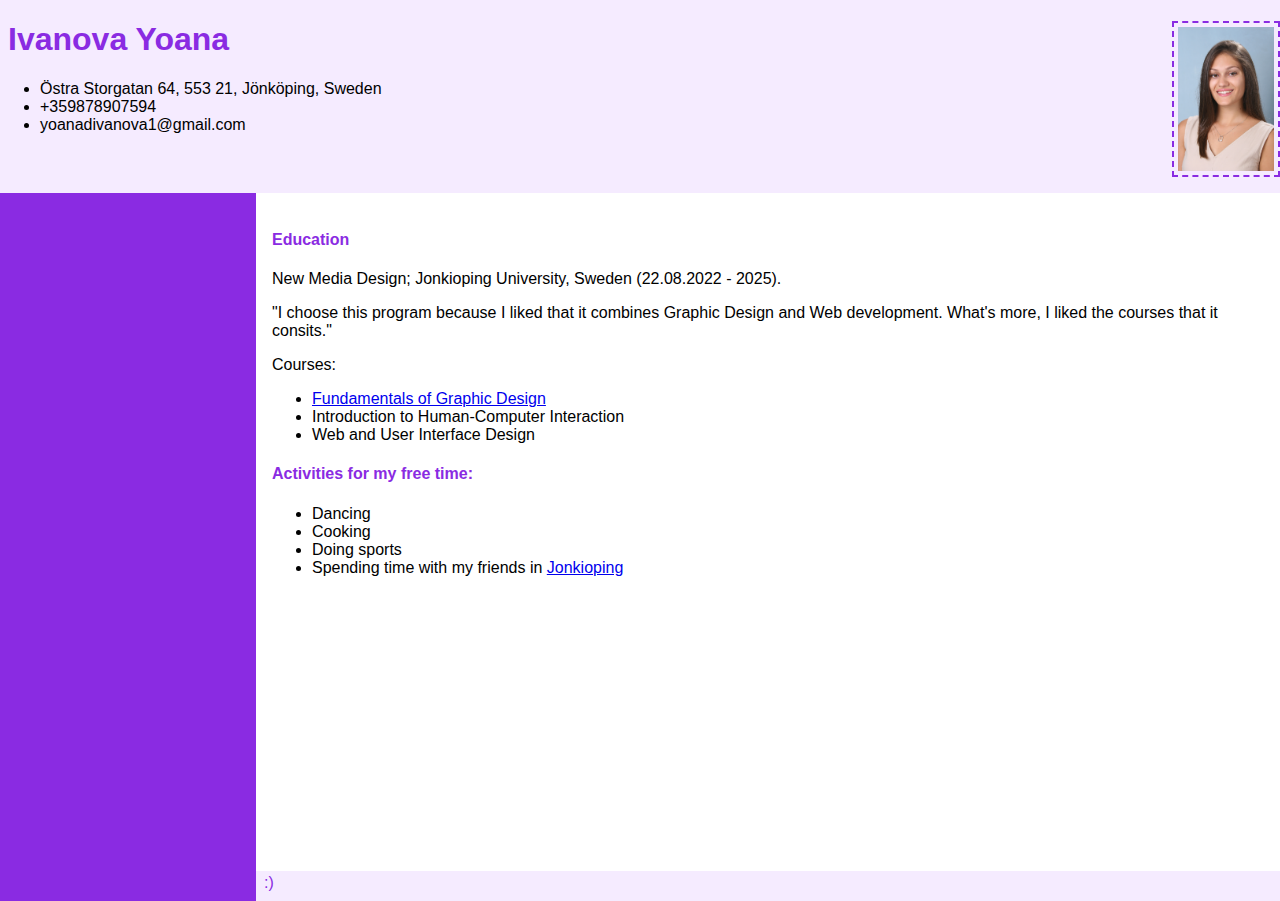
==== Portfolio/index.html @ 6d37110e "Add files via upload" ====
<!DOCTYPE html>
<html lang="en">
  <head>
    <meta charset="UTF-8" />
    <meta http-equiv="X-UA-Compatible" content="IE=edge" />
    <meta name="viewport" content="width=device-width, initial-scale=1.0" />
    <link rel="stylesheet" href="style.css" />
    <title>Portfolio</title>
  </head>
  <body>
    <main class="container">
        <header>
        <div class="header"><img class="profile-img"
          src="cv.jpg"
          alt="profile picture"
          />
          <h1 class="text">Ivanova Yoana</h1>
          <ul>
            <li>Östra Storgatan 64, 553 21, Jönköping, Sweden</li>
            <li>+359878907594</li>
            <li>yoanadivanova1@gmail.com</li>
          </ul>
        </header>
        </div>
        <div class="color"></div>
        <img class="home" src="/homee.jpg" alt="">
        <img class="phone" src="/phone.jpg" alt="">
        <img class="mail" src="/mail.jpg" alt="">
        <div class="content">
          <h4>Education</h4>
          <p> New Media Design; Jonkioping University, Sweden (22.08.2022 - 2025).</p>
          
          <p>"I choose this program because I liked that it combines Graphic Design and Web development. What's more, I liked the courses that it consits."</p>
        <p>Courses:</p>
          <ul>
            <li class="hover"><a href="/fgd/index.html">Fundamentals of Graphic Design</a></li>
            <li class="hover">Introduction to Human-Computer Interaction</li>
            <li class="hover">Web and User Interface Design</li>
          </ul>
          <h4>Activities for my free time:</h4></p>
          <ul>
            <li>Dancing</li>
            <li>Cooking</li>
            <li>Doing sports</li>
            <li>Spending time with my friends in <a href="/jonkopiong/jkpg.html">Jonkioping</a></li>
          </ul>
      </div>
        <div class="footer">
          <article class="margin">:)</article>
        </div>
          
      </main>
  </body>
</html>
---- Portfolio/style.css ----
html,
body {
  margin: 0px;
}
* {
  font-family: "Gill Sans", "Gill Sans MT", Calibri, "Trebuchet MS", sans-serif;
}
.container {
  display: grid;
  grid-template-columns: 1fr 4fr;
  grid-template-rows: 2fr 7fr 30px;
  grid-template-areas:
    "header header"
    ". content"
    "footer footer";
}

header {
  background-color: rgba(229, 204, 255, 0.4);
  grid-area: header;
  grid-column: 1/3;
}

.content {
  grid-area: content;
  grid-row: 2;
  grid-column: 2;
  margin: 1rem;
}

.footer {
  background-color: rgba(229, 204, 255, 0.4);
  grid-area: footer;
  grid-column: 2;
}

.color {
  background-color: blueviolet;
  grid-column: 1/2;
  grid-row: 2/4;
}

.text {
  margin-left: 0.5rem;
}

.home {
  width: 20px;
  float: left;
  position: absolute;
  margin-top: 4.9rem;
  margin-left: 0.7rem;
}

.phone {
  width: 20px;
  float: left;
  position: absolute;
  margin-top: 6.2rem;
  margin-left: 0.7rem;
}

.mail {
  width: 20px;
  float: left;
  position: absolute;
  margin-top: 7.45rem;
  margin-left: 0.7rem;
}

.profile-img {
  width: 96px;
  float: right;
  margin-bottom: 1rem;
  border: 2px;
  border-color: blueviolet;
  border-style: dashed;
  padding: 4px;
}

li :hover {
  font-weight: bolder;
}

.footer {
  color: blueviolet;
}

.margin {
  margin-left: 0.5rem;
  margin-top: 0.2rem;
  color: blueviolet;
}

h1,
h2,
h3,
h4,
h5 {
  color: blueviolet;
}

.hover:hover {
  font-weight: bold;
}

@media screen and (max-width: 500px) {
  .container {
    display: grid;
    grid-template-columns: 1fr;
    grid-template-rows: 0.5fr 2fr 30px;
    grid-template-areas:
      "header"
      "content"
      "footer";
  }

  header {
    grid-area: header;
  }

  .home {
    display: none;
  }

  .phone {
    display: none;
  }

  .mail {
    display: none;
  }

  .content {
    grid-area: content;
    text-align: left;
  }

  .color {
    display: none;
  }

  .footer {
    grid-area: footer;
  }
}
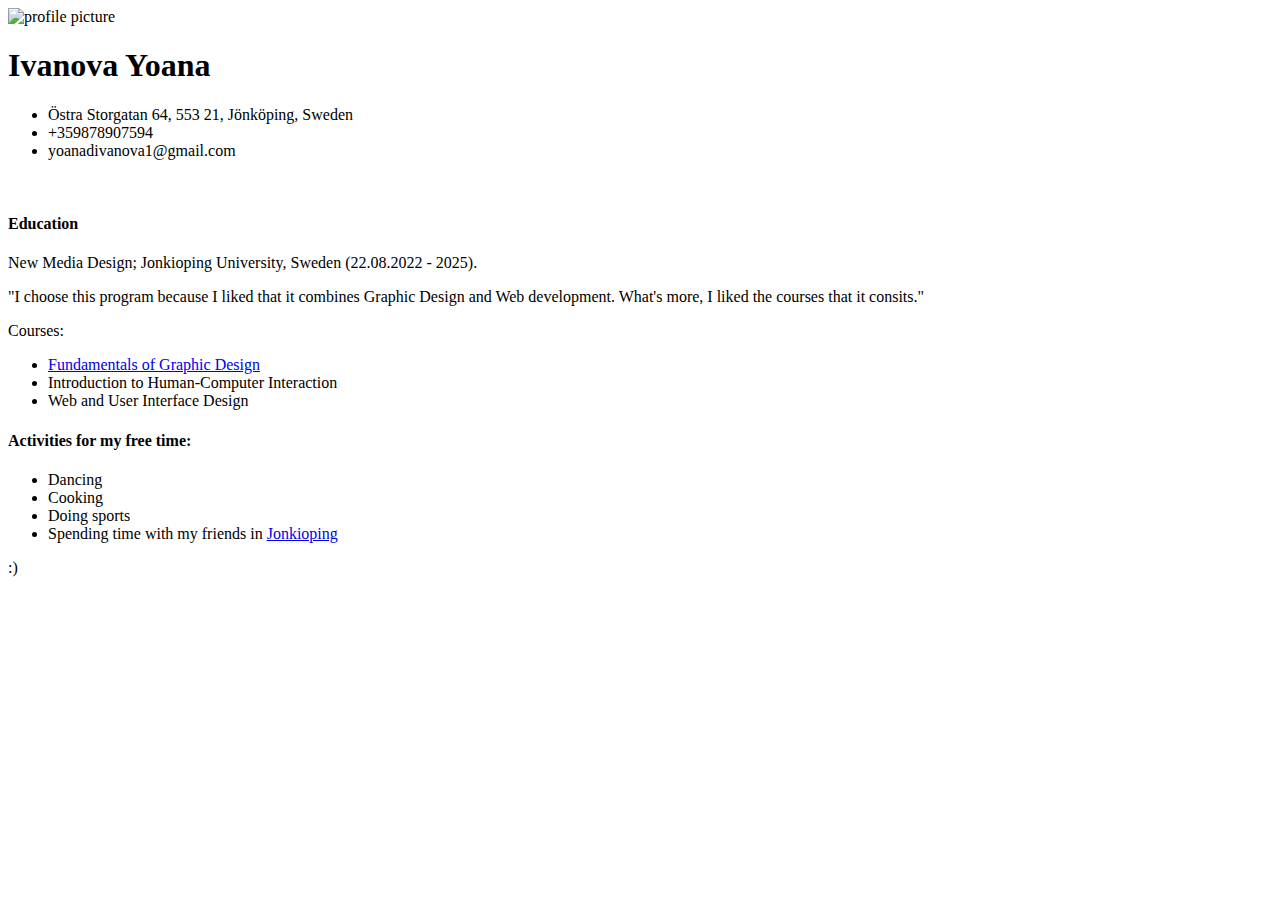
==== commit 2449c299: "Update index.html" ====
--- a/Portfolio/index.html
+++ b/Portfolio/index.html
@@ -1,54 +1,54 @@
-<!DOCTYPE html>
-<html lang="en">
-  <head>
-    <meta charset="UTF-8" />
-    <meta http-equiv="X-UA-Compatible" content="IE=edge" />
-    <meta name="viewport" content="width=device-width, initial-scale=1.0" />
-    <link rel="stylesheet" href="style.css" />
-    <title>Portfolio</title>
-  </head>
-  <body>
-    <main class="container">
-        <header>
-        <div class="header"><img class="profile-img"
-          src="cv.jpg"
-          alt="profile picture"
-          />
-          <h1 class="text">Ivanova Yoana</h1>
-          <ul>
-            <li>Östra Storgatan 64, 553 21, Jönköping, Sweden</li>
-            <li>+359878907594</li>
-            <li>yoanadivanova1@gmail.com</li>
-          </ul>
-        </header>
-        </div>
-        <div class="color"></div>
-        <img class="home" src="/homee.jpg" alt="">
-        <img class="phone" src="/phone.jpg" alt="">
-        <img class="mail" src="/mail.jpg" alt="">
-        <div class="content">
-          <h4>Education</h4>
-          <p> New Media Design; Jonkioping University, Sweden (22.08.2022 - 2025).</p>
-          
-          <p>"I choose this program because I liked that it combines Graphic Design and Web development. What's more, I liked the courses that it consits."</p>
-        <p>Courses:</p>
-          <ul>
-            <li class="hover"><a href="/fgd/index.html">Fundamentals of Graphic Design</a></li>
-            <li class="hover">Introduction to Human-Computer Interaction</li>
-            <li class="hover">Web and User Interface Design</li>
-          </ul>
-          <h4>Activities for my free time:</h4></p>
-          <ul>
-            <li>Dancing</li>
-            <li>Cooking</li>
-            <li>Doing sports</li>
-            <li>Spending time with my friends in <a href="/jonkopiong/jkpg.html">Jonkioping</a></li>
-          </ul>
-      </div>
-        <div class="footer">
-          <article class="margin">:)</article>
-        </div>
-          
-      </main>
-  </body>
-</html>
+<!DOCTYPE html>
+<html lang="en">
+  <head>
+    <meta charset="UTF-8" />
+    <meta http-equiv="X-UA-Compatible" content="IE=edge" />
+    <meta name="viewport" content="width=device-width, initial-scale=1.0" />
+    <link rel="stylesheet" href="style.css" />
+    <title>Portfolio</title>
+  </head>
+  <body>
+    <main class="container">
+        <header>
+        <div class="header"><img class="profile-img"
+          src="cv.jpg"
+          alt="profile picture"
+          />
+          <h1 class="text">Ivanova Yoana</h1>
+          <ul>
+            <li>Östra Storgatan 64, 553 21, Jönköping, Sweden</li>
+            <li>+359878907594</li>
+            <li>yoanadivanova1@gmail.com</li>
+          </ul>
+        </header>
+        </div>
+        <div class="color"></div>
+        <img class="home" src="/homee.jpg" alt="">
+        <img class="phone" src="/phone.jpg" alt="">
+        <img class="mail" src="/mail.jpg" alt="">
+        <div class="content">
+          <h4>Education</h4>
+          <p> New Media Design; Jonkioping University, Sweden (22.08.2022 - 2025).</p>
+          
+          <p>"I choose this program because I liked that it combines Graphic Design and Web development. What's more, I liked the courses that it consits."</p>
+        <p>Courses:</p>
+          <ul>
+            <li class="hover"><a href="/fgd/index.html">Fundamentals of Graphic Design</a></li>
+            <li class="hover">Introduction to Human-Computer Interaction</li>
+            <li class="hover">Web and User Interface Design</li>
+          </ul>
+          <h4>Activities for my free time:</h4></p>
+          <ul>
+            <li>Dancing</li>
+            <li>Cooking</li>
+            <li>Doing sports</li>
+            <li>Spending time with my friends in <a href="/jonkopiong/jkpg.html">Jonkioping</a></li>
+          </ul>
+      </div>
+        <div class="footer">
+          <article class="margin">:)</article>
+        </div>
+          
+      </main>
+  </body>
+</html>
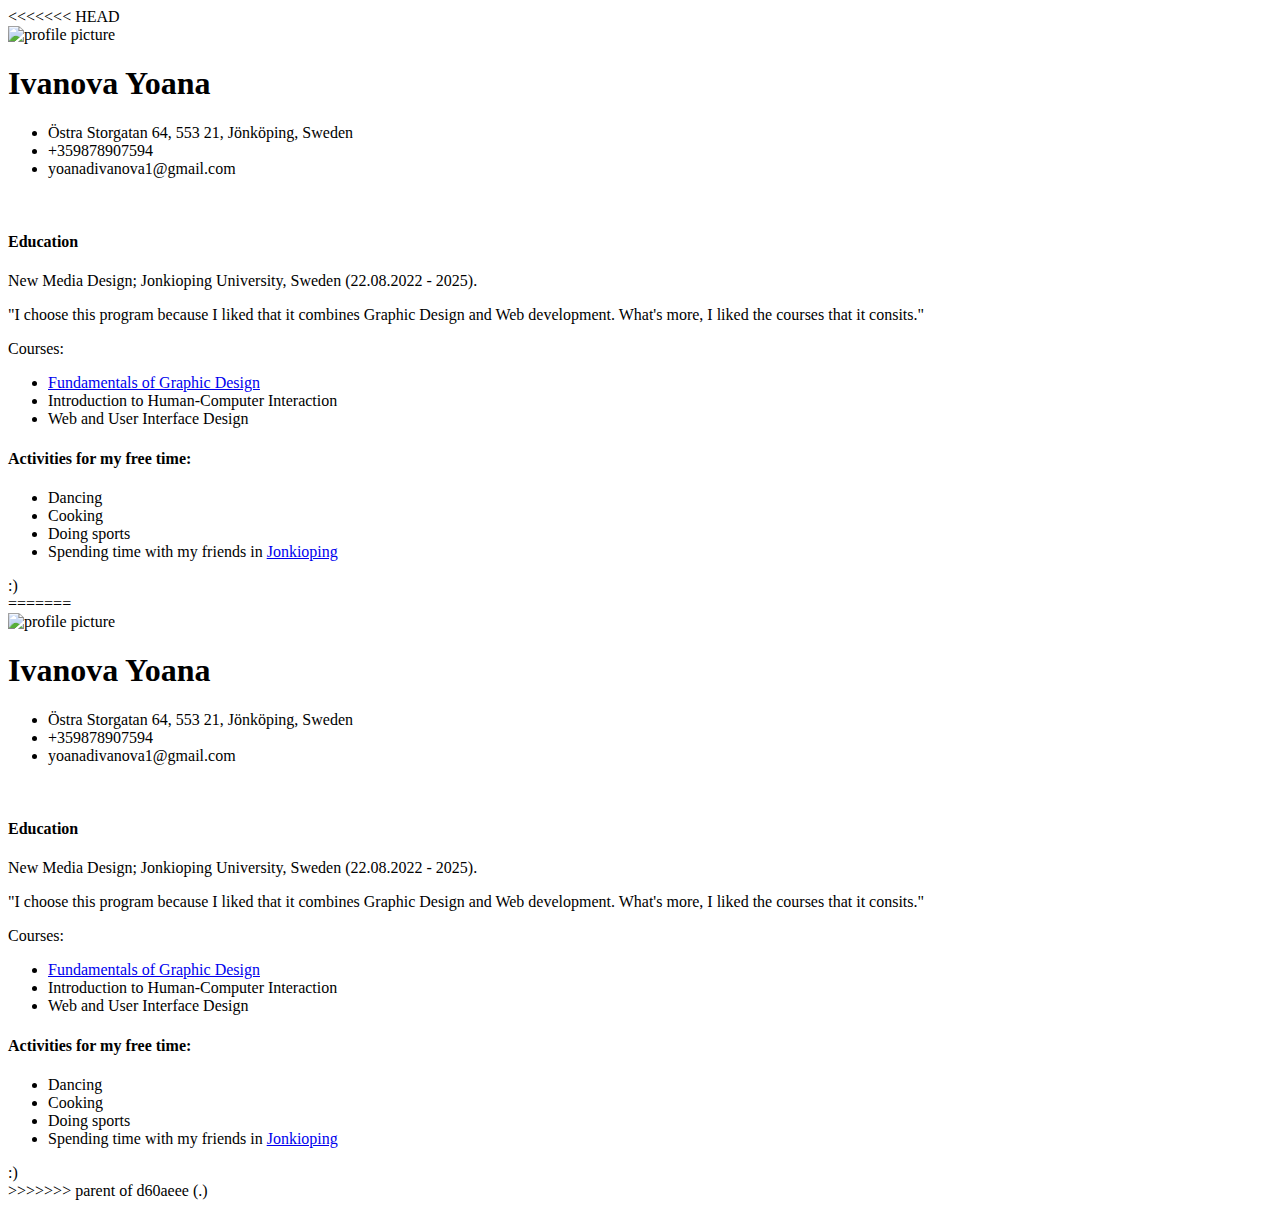
==== commit 2d084e04: "Update index.html" ====
--- a/Portfolio/index.html
+++ b/Portfolio/index.html
@@ -1,3 +1,4 @@
+<<<<<<< HEAD
 <!DOCTYPE html>
 <html lang="en">
   <head>
@@ -52,3 +53,59 @@
       </main>
   </body>
 </html>
+=======
+<!DOCTYPE html>
+<html lang="en">
+  <head>
+    <meta charset="UTF-8" />
+    <meta http-equiv="X-UA-Compatible" content="IE=edge" />
+    <meta name="viewport" content="width=device-width, initial-scale=1.0" />
+    <link rel="stylesheet" href="style.css" />
+    <title>Portfolio</title>
+  </head>
+  <body>
+    <main class="container">
+        <header>
+        <div class="header"><img class="profile-img"
+          src="cv.jpg"
+          alt="profile picture"
+          />
+          <h1 class="text">Ivanova Yoana</h1>
+          <ul>
+            <li>Östra Storgatan 64, 553 21, Jönköping, Sweden</li>
+            <li>+359878907594</li>
+            <li>yoanadivanova1@gmail.com</li>
+          </ul>
+        </header>
+        </div>
+        <div class="color"></div>
+        <img class="home" src="/homee.jpg" alt="">
+        <img class="phone" src="/phone.jpg" alt="">
+        <img class="mail" src="/mail.jpg" alt="">
+        <div class="content">
+          <h4>Education</h4>
+          <p> New Media Design; Jonkioping University, Sweden (22.08.2022 - 2025).</p>
+          
+          <p>"I choose this program because I liked that it combines Graphic Design and Web development. What's more, I liked the courses that it consits."</p>
+        <p>Courses:</p>
+          <ul>
+            <li class="hover"><a href="/fgd/index.html">Fundamentals of Graphic Design</a></li>
+            <li class="hover">Introduction to Human-Computer Interaction</li>
+            <li class="hover">Web and User Interface Design</li>
+          </ul>
+          <h4>Activities for my free time:</h4></p>
+          <ul>
+            <li>Dancing</li>
+            <li>Cooking</li>
+            <li>Doing sports</li>
+            <li>Spending time with my friends in <a href="/jonkopiong/jkpg.html">Jonkioping</a></li>
+          </ul>
+      </div>
+        <div class="footer">
+          <article class="margin">:)</article>
+        </div>
+          
+      </main>
+  </body>
+</html>
+>>>>>>> parent of d60aeee (.)
